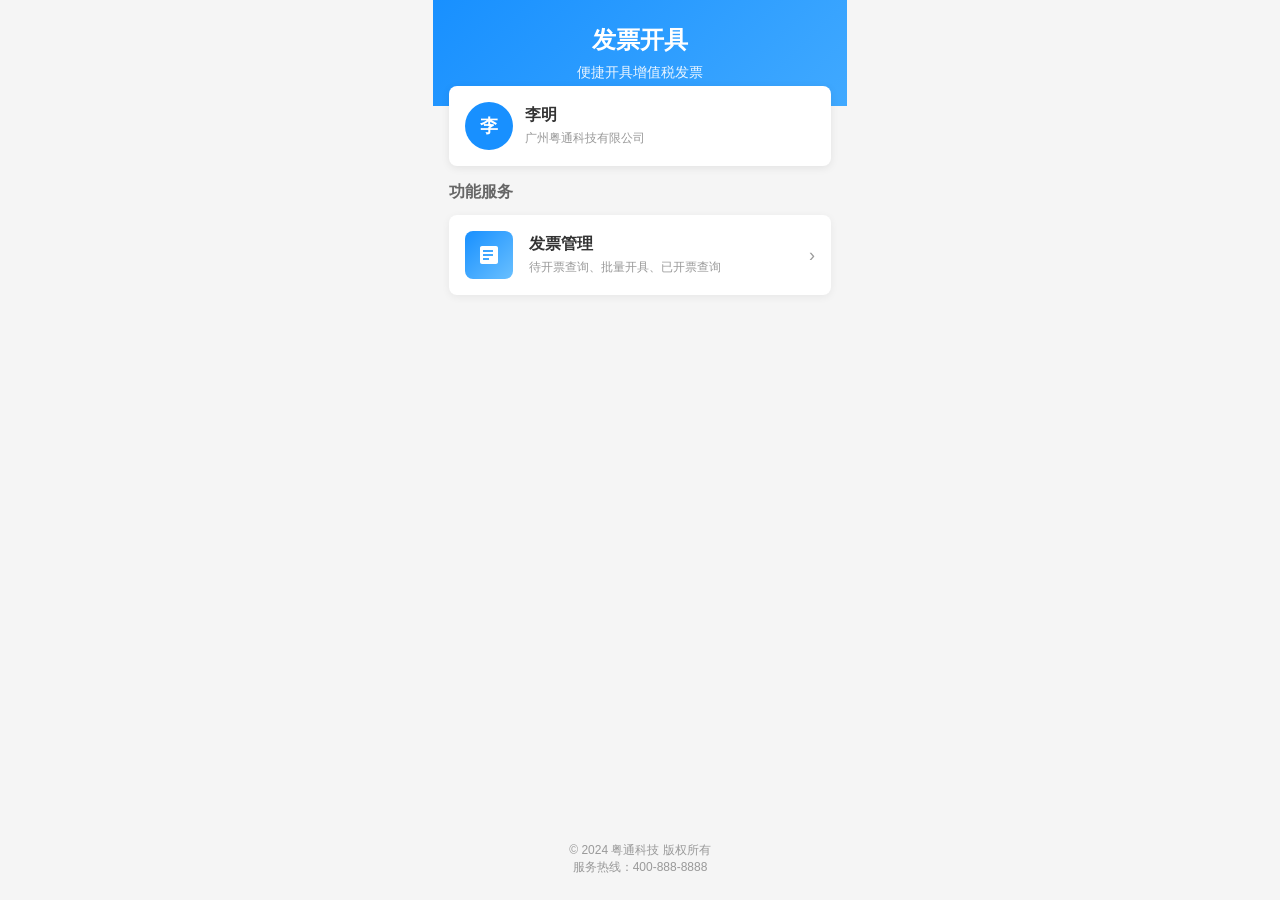
==== index.html @ 73f47a1a "Initial commit: 发票开具APP演示原型" ====
<!DOCTYPE html>
<html lang="zh-CN">
<head>
  <meta charset="UTF-8">
  <meta name="viewport" content="width=device-width, initial-scale=1.0, maximum-scale=1.0, user-scalable=no">
  <title>发票开具 - 首页</title>
  <link rel="stylesheet" href="css/style.css">
</head>
<body>
  <div class="page-container">
    <!-- 首页头部 -->
    <header class="home-header">
      <h1 class="app-title">发票开具</h1>
      <p class="app-subtitle">便捷开具增值税发票</p>
    </header>

    <!-- 用户信息 -->
    <div class="user-info">
      <div class="avatar">李</div>
      <div class="user-detail">
        <div class="user-name">李明</div>
        <div class="user-company">广州粤通科技有限公司</div>
      </div>
    </div>

    <!-- 功能入口 -->
    <section class="menu-section">
      <h2 class="section-title">功能服务</h2>

      <a href="invoice.html" class="menu-card">
        <div class="menu-icon">
          <svg viewBox="0 0 24 24">
            <path d="M19 3H5c-1.1 0-2 .9-2 2v14c0 1.1.9 2 2 2h14c1.1 0 2-.9 2-2V5c0-1.1-.9-2-2-2zm-7 14H6v-2h6v2zm4-4H6v-2h10v2zm0-4H6V7h10v2z"/>
          </svg>
        </div>
        <div class="menu-content">
          <div class="menu-title">发票管理</div>
          <div class="menu-desc">待开票查询、批量开具、已开票查询</div>
        </div>
        <span class="menu-arrow">›</span>
      </a>
    </section>

    <!-- 底部版权 -->
    <footer class="footer">
      <p>© 2024 粤通科技 版权所有</p>
      <p>服务热线：400-888-8888</p>
    </footer>
  </div>
</body>
</html>
---- css/style.css ----
/* CSS变量定义 */
:root {
  --primary-color: #1890ff;
  --success-color: #52c41a;
  --warning-color: #faad14;
  --danger-color: #ff4d4f;
  --purple-color: #722ed1;
  --bg-color: #f5f5f5;
  --card-bg: #ffffff;
  --text-primary: #333333;
  --text-secondary: #666666;
  --text-muted: #999999;
  --border-color: #d9d9d9;
  --page-padding: 16px;
  --card-radius: 8px;
  --btn-radius: 4px;
}

/* 通用样式重置 */
* {
  margin: 0;
  padding: 0;
  box-sizing: border-box;
}

html, body {
  font-family: 'Microsoft YaHei', 'PingFang SC', sans-serif;
  font-size: 14px;
  color: var(--text-primary);
  background-color: var(--bg-color);
  min-height: 100vh;
}

a {
  text-decoration: none;
  color: inherit;
}

ul, li {
  list-style: none;
}

input, select, button {
  font-family: inherit;
  font-size: inherit;
  outline: none;
}

/* 页面布局 */
.page-container {
  max-width: 414px;
  min-width: 320px;
  margin: 0 auto;
  min-height: 100vh;
  background-color: var(--bg-color);
  display: flex;
  flex-direction: column;
}

/* 顶部导航 */
.header {
  background-color: var(--primary-color);
  color: #fff;
  padding: 12px var(--page-padding);
  display: flex;
  align-items: center;
  position: sticky;
  top: 0;
  z-index: 100;
}

.header .back-btn {
  width: 24px;
  height: 24px;
  display: flex;
  align-items: center;
  justify-content: center;
  cursor: pointer;
  margin-right: 12px;
}

.header .back-btn::before {
  content: '';
  display: block;
  width: 10px;
  height: 10px;
  border-left: 2px solid #fff;
  border-bottom: 2px solid #fff;
  transform: rotate(45deg);
}

.header .title {
  font-size: 18px;
  font-weight: bold;
  flex: 1;
}

/* 首页样式 */
.home-header {
  background: linear-gradient(135deg, var(--primary-color), #40a9ff);
  color: #fff;
  padding: 24px var(--page-padding);
  text-align: center;
}

.home-header .app-title {
  font-size: 24px;
  font-weight: bold;
  margin-bottom: 8px;
}

.home-header .app-subtitle {
  font-size: 14px;
  opacity: 0.9;
}

.user-info {
  background-color: var(--card-bg);
  margin: var(--page-padding);
  margin-top: -20px;
  border-radius: var(--card-radius);
  padding: 16px;
  box-shadow: 0 2px 8px rgba(0, 0, 0, 0.08);
  display: flex;
  align-items: center;
}

.user-info .avatar {
  width: 48px;
  height: 48px;
  border-radius: 50%;
  background-color: var(--primary-color);
  display: flex;
  align-items: center;
  justify-content: center;
  color: #fff;
  font-size: 18px;
  font-weight: bold;
  margin-right: 12px;
}

.user-info .user-detail {
  flex: 1;
}

.user-info .user-name {
  font-size: 16px;
  font-weight: bold;
  margin-bottom: 4px;
}

.user-info .user-company {
  font-size: 12px;
  color: var(--text-muted);
}

/* 功能入口 */
.menu-section {
  padding: 0 var(--page-padding);
}

.menu-section .section-title {
  font-size: 16px;
  font-weight: bold;
  margin-bottom: 12px;
  color: var(--text-secondary);
}

.menu-card {
  background-color: var(--card-bg);
  border-radius: var(--card-radius);
  padding: 16px;
  margin-bottom: 12px;
  box-shadow: 0 2px 8px rgba(0, 0, 0, 0.06);
  display: flex;
  align-items: center;
  cursor: pointer;
  transition: box-shadow 0.3s;
}

.menu-card:hover {
  box-shadow: 0 4px 12px rgba(0, 0, 0, 0.12);
}

.menu-card .menu-icon {
  width: 48px;
  height: 48px;
  border-radius: 8px;
  background: linear-gradient(135deg, var(--primary-color), #69c0ff);
  display: flex;
  align-items: center;
  justify-content: center;
  margin-right: 16px;
}

.menu-card .menu-icon svg {
  width: 24px;
  height: 24px;
  fill: #fff;
}

.menu-card .menu-content {
  flex: 1;
}

.menu-card .menu-title {
  font-size: 16px;
  font-weight: bold;
  margin-bottom: 4px;
}

.menu-card .menu-desc {
  font-size: 12px;
  color: var(--text-muted);
}

.menu-card .menu-arrow {
  color: var(--text-muted);
  font-size: 18px;
}

/* 底部版权 */
.footer {
  text-align: center;
  padding: 24px var(--page-padding);
  color: var(--text-muted);
  font-size: 12px;
  margin-top: auto;
}

/* 标签切换 */
.tab-header {
  display: flex;
  background-color: var(--card-bg);
  border-bottom: 1px solid var(--border-color);
}

.tab-header .tab-item {
  flex: 1;
  padding: 14px;
  text-align: center;
  font-size: 15px;
  color: var(--text-secondary);
  cursor: pointer;
  position: relative;
  transition: color 0.3s;
}

.tab-header .tab-item.active {
  color: var(--primary-color);
  font-weight: bold;
}

.tab-header .tab-item.active::after {
  content: '';
  position: absolute;
  bottom: 0;
  left: 50%;
  transform: translateX(-50%);
  width: 40px;
  height: 3px;
  background-color: var(--primary-color);
  border-radius: 2px;
}

/* 筛选区域 */
.filter-section {
  background-color: var(--card-bg);
  padding: var(--page-padding);
  margin-bottom: 12px;
}

.filter-row {
  display: flex;
  align-items: center;
  margin-bottom: 12px;
}

.filter-row:last-child {
  margin-bottom: 0;
}

.filter-label {
  font-size: 13px;
  color: var(--text-secondary);
  width: 70px;
  flex-shrink: 0;
}

.filter-inputs {
  flex: 1;
  display: flex;
  align-items: center;
  gap: 8px;
}

.filter-inputs input,
.filter-inputs select {
  flex: 1;
  padding: 8px 10px;
  border: 1px solid var(--border-color);
  border-radius: var(--btn-radius);
  background-color: #fff;
  color: var(--text-primary);
}

.filter-inputs input:focus,
.filter-inputs select:focus {
  border-color: var(--primary-color);
}

.date-separator {
  color: var(--text-muted);
  font-size: 12px;
}

.filter-actions {
  display: flex;
  justify-content: flex-end;
  gap: 12px;
  margin-top: 12px;
}

/* 按钮样式 */
.btn {
  padding: 8px 16px;
  border-radius: var(--btn-radius);
  border: 1px solid var(--border-color);
  background-color: #fff;
  color: var(--text-primary);
  cursor: pointer;
  transition: all 0.3s;
  display: inline-flex;
  align-items: center;
  justify-content: center;
  gap: 4px;
}

.btn-primary {
  background-color: var(--primary-color);
  border-color: var(--primary-color);
  color: #fff;
}

.btn-primary:hover {
  background-color: #40a9ff;
  border-color: #40a9ff;
}

.btn-sm {
  padding: 4px 10px;
  font-size: 12px;
}

.btn-view {
  background-color: #fff;
  border-color: var(--primary-color);
  color: var(--primary-color);
}

.btn-view:hover {
  background-color: #e6f7ff;
}

.btn-email {
  background-color: #fff;
  border-color: var(--success-color);
  color: var(--success-color);
  margin-left: 8px;
}

.btn-email:hover {
  background-color: #f6ffed;
}

.btn-block {
  width: 100%;
}

/* 列表区域 */
.list-section {
  flex: 1;
  padding: 0 var(--page-padding);
}

.list-header {
  display: flex;
  align-items: center;
  justify-content: flex-end;
  padding: 12px 0;
}

.list-header .select-all {
  display: none;
  align-items: center;
  gap: 8px;
}

.list-header.select-mode {
  justify-content: space-between;
}

.list-header.select-mode .select-all {
  display: flex;
}

/* 复选框 */
.checkbox {
  width: 18px;
  height: 18px;
  border: 1px solid var(--border-color);
  border-radius: 2px;
  cursor: pointer;
  display: flex;
  align-items: center;
  justify-content: center;
  transition: all 0.2s;
}

.checkbox.hidden {
  visibility: hidden;
  width: 0;
  margin-right: 0;
}

.checkbox.checked {
  background-color: var(--primary-color);
  border-color: var(--primary-color);
}

.checkbox.checked::after {
  content: '';
  width: 10px;
  height: 6px;
  border-left: 2px solid #fff;
  border-bottom: 2px solid #fff;
  transform: rotate(-45deg) translateY(-1px);
}

/* 发票列表项 */
.invoice-item {
  background-color: var(--card-bg);
  border-radius: var(--card-radius);
  padding: 14px;
  margin-bottom: 12px;
  box-shadow: 0 2px 6px rgba(0, 0, 0, 0.04);
}

.invoice-item-header {
  display: flex;
  align-items: center;
  margin-bottom: 10px;
}

.invoice-item-header .checkbox {
  margin-right: 10px;
}

.invoice-item-header .checkbox.hidden {
  margin-right: 0;
}

.invoice-item-header .invoice-no {
  font-size: 13px;
  color: var(--text-secondary);
  flex: 1;
}

/* 业务类型标签 */
.tag {
  display: inline-block;
  padding: 2px 8px;
  border-radius: 2px;
  font-size: 12px;
  line-height: 1.5;
}

.tag + .tag {
  margin-left: 8px;
}

.tag-gongben {
  background-color: #e6f7ff;
  color: var(--primary-color);
}

.tag-weiyue {
  background-color: #fff2f0;
  color: var(--danger-color);
}

.tag-tingche {
  background-color: #f6ffed;
  color: var(--success-color);
}

.tag-quanyi {
  background-color: #f9f0ff;
  color: var(--purple-color);
}

.tag-yuetong {
  background-color: #fffbe6;
  color: var(--warning-color);
}

.tag-pupiao {
  background-color: #e6f7ff;
  color: var(--primary-color);
}

.tag-zhuanpiao {
  background-color: #fff2e8;
  color: #fa8c16;
}

.invoice-item-body {
  padding-left: 0;
}

.invoice-item.select-mode .invoice-item-body {
  padding-left: 28px;
}

.invoice-row {
  display: flex;
  justify-content: space-between;
  margin-bottom: 6px;
}

.invoice-row:last-child {
  margin-bottom: 0;
}

.invoice-row .label {
  color: var(--text-muted);
  font-size: 13px;
}

.invoice-row .value {
  color: var(--text-primary);
  font-size: 13px;
}

.invoice-row .amount {
  color: var(--danger-color);
  font-weight: bold;
  font-size: 15px;
}

.invoice-item-footer {
  display: flex;
  justify-content: flex-end;
  padding-left: 0;
  margin-top: 10px;
  padding-top: 10px;
  border-top: 1px solid #f0f0f0;
}

.invoice-item.select-mode .invoice-item-footer {
  padding-left: 28px;
}

/* 底部操作栏 */
.bottom-bar {
  background-color: var(--card-bg);
  padding: 12px var(--page-padding);
  box-shadow: 0 -2px 8px rgba(0, 0, 0, 0.06);
  display: flex;
  align-items: center;
  justify-content: center;
  position: sticky;
  bottom: 0;
}

.bottom-bar.select-mode {
  justify-content: space-between;
}

.bottom-bar .selected-info {
  font-size: 14px;
  color: var(--text-secondary);
  display: none;
}

.bottom-bar.select-mode .selected-info {
  display: block;
}

.bottom-bar .selected-info .count {
  color: var(--primary-color);
  font-weight: bold;
}

.bottom-bar .selected-info .total {
  color: var(--danger-color);
  font-weight: bold;
}

.bottom-bar .btn-cancel {
  display: none;
  margin-right: 12px;
}

.bottom-bar.select-mode .btn-cancel {
  display: inline-flex;
}

/* 分页 */
.pagination {
  display: flex;
  justify-content: center;
  align-items: center;
  gap: 8px;
  padding: 16px 0;
}

.pagination .page-btn {
  min-width: 32px;
  height: 32px;
  padding: 0 10px;
  border: 1px solid var(--border-color);
  border-radius: var(--btn-radius);
  background-color: #fff;
  cursor: pointer;
  display: flex;
  align-items: center;
  justify-content: center;
  font-size: 13px;
}

.pagination .page-btn.active {
  background-color: var(--primary-color);
  border-color: var(--primary-color);
  color: #fff;
}

.pagination .page-btn:disabled {
  color: var(--text-muted);
  cursor: not-allowed;
}

/* 弹窗 */
.modal-overlay {
  position: fixed;
  top: 0;
  left: 0;
  right: 0;
  bottom: 0;
  background-color: rgba(0, 0, 0, 0.5);
  display: none;
  align-items: flex-end;
  justify-content: center;
  z-index: 1000;
}

.modal-overlay.show {
  display: flex;
}

.modal-content {
  background-color: var(--card-bg);
  border-radius: var(--card-radius) var(--card-radius) 0 0;
  width: 100%;
  max-width: 414px;
  max-height: 90vh;
  overflow-y: auto;
  animation: slideUp 0.3s ease;
}

@keyframes slideUp {
  from {
    transform: translateY(100%);
  }
  to {
    transform: translateY(0);
  }
}

.modal-header {
  display: flex;
  align-items: center;
  justify-content: space-between;
  padding: 16px;
  border-bottom: 1px solid #f0f0f0;
}

.modal-header .modal-title {
  font-size: 16px;
  font-weight: bold;
}

.modal-header .modal-close {
  width: 24px;
  height: 24px;
  display: flex;
  align-items: center;
  justify-content: center;
  cursor: pointer;
  color: var(--text-muted);
  font-size: 20px;
}

.modal-body {
  padding: 16px;
}

/* 表单样式 */
.form-group {
  margin-bottom: 16px;
}

.form-group:last-child {
  margin-bottom: 0;
}

.form-group .form-label {
  display: block;
  font-size: 13px;
  color: var(--text-secondary);
  margin-bottom: 6px;
}

.form-group .form-label .required {
  color: var(--danger-color);
  margin-left: 2px;
}

.form-group input,
.form-group select,
.form-group textarea {
  width: 100%;
  padding: 10px 12px;
  border: 1px solid var(--border-color);
  border-radius: var(--btn-radius);
  background-color: #fff;
}

.form-group input:focus,
.form-group select:focus,
.form-group textarea:focus {
  border-color: var(--primary-color);
}

.form-group textarea {
  resize: vertical;
  min-height: 60px;
}

.form-group .form-tip {
  font-size: 12px;
  color: var(--text-muted);
  margin-top: 4px;
}

/* 发票类型选择 */
.invoice-type-selector {
  display: flex;
  gap: 12px;
  margin-bottom: 16px;
}

.invoice-type-selector .type-option {
  flex: 1;
  padding: 12px;
  border: 1px solid var(--border-color);
  border-radius: var(--btn-radius);
  text-align: center;
  cursor: pointer;
  transition: all 0.3s;
}

.invoice-type-selector .type-option.active {
  border-color: var(--primary-color);
  background-color: #e6f7ff;
}

.invoice-type-selector .type-option .type-name {
  font-size: 14px;
  font-weight: bold;
  margin-bottom: 4px;
}

.invoice-type-selector .type-option .type-desc {
  font-size: 12px;
  color: var(--text-muted);
}

.modal-footer {
  padding: 16px;
  border-top: 1px solid #f0f0f0;
}

/* 发送邮箱弹窗 */
.email-info {
  background-color: #fafafa;
  border-radius: var(--btn-radius);
  padding: 12px;
  margin-bottom: 16px;
  font-size: 13px;
}

.email-info .info-row {
  display: flex;
  justify-content: space-between;
  margin-bottom: 6px;
}

.email-info .info-row:last-child {
  margin-bottom: 0;
}

.email-info .info-label {
  color: var(--text-muted);
}

.email-info .info-value {
  color: var(--text-primary);
}

/* 详情页 */
.detail-section {
  padding: var(--page-padding);
}

.detail-card {
  background-color: var(--card-bg);
  border-radius: var(--card-radius);
  padding: 16px;
  margin-bottom: 12px;
  box-shadow: 0 2px 6px rgba(0, 0, 0, 0.04);
}

.detail-card .card-title {
  font-size: 15px;
  font-weight: bold;
  margin-bottom: 12px;
  padding-bottom: 10px;
  border-bottom: 1px solid #f0f0f0;
}

.detail-card .card-title .tag {
  margin-left: 8px;
  vertical-align: middle;
}

.detail-row {
  display: flex;
  justify-content: space-between;
  padding: 8px 0;
}

.detail-row .label {
  color: var(--text-muted);
  font-size: 13px;
}

.detail-row .value {
  color: var(--text-primary);
  font-size: 13px;
  text-align: right;
  flex: 1;
  margin-left: 12px;
}

/* 表格样式 */
.detail-table {
  width: 100%;
  border-collapse: collapse;
  font-size: 12px;
}

.detail-table th,
.detail-table td {
  padding: 10px 8px;
  text-align: left;
  border-bottom: 1px solid #f0f0f0;
}

.detail-table th {
  background-color: #fafafa;
  color: var(--text-secondary);
  font-weight: normal;
}

.detail-table td {
  color: var(--text-primary);
}

.detail-table td.amount {
  text-align: right;
}

/* 合计金额 */
.total-section {
  background-color: var(--card-bg);
  border-radius: var(--card-radius);
  padding: 16px;
  margin-bottom: 12px;
  text-align: right;
}

.total-section .total-row {
  display: flex;
  justify-content: flex-end;
  align-items: center;
  gap: 12px;
}

.total-section .total-label {
  color: var(--text-secondary);
}

.total-section .total-amount {
  color: var(--danger-color);
  font-size: 20px;
  font-weight: bold;
}

/* 详情操作按钮 */
.detail-actions {
  display: flex;
  gap: 12px;
  padding: var(--page-padding);
  padding-bottom: 24px;
}

.detail-actions .btn {
  flex: 1;
}

/* Tab面板 */
.tab-pane {
  display: none;
  flex: 1;
  flex-direction: column;
}

.tab-pane.active {
  display: flex;
}

/* 空状态 */
.empty-state {
  text-align: center;
  padding: 48px 24px;
  color: var(--text-muted);
}

.empty-state .empty-icon {
  font-size: 48px;
  margin-bottom: 12px;
}

.empty-state .empty-text {
  font-size: 14px;
}

/* 发票票面预览 */
.invoice-preview {
  background-color: #fff;
  border: 2px solid #d9363e;
  border-radius: 4px;
  padding: 16px;
  margin-bottom: 16px;
  position: relative;
}

.invoice-preview-header {
  text-align: center;
  border-bottom: 2px solid #d9363e;
  padding-bottom: 12px;
  margin-bottom: 12px;
}

.invoice-title {
  font-size: 12px;
  color: #d9363e;
  margin-bottom: 4px;
}

.invoice-type {
  font-size: 20px;
  font-weight: bold;
  color: #d9363e;
  letter-spacing: 4px;
  margin-bottom: 8px;
}

.invoice-code {
  display: flex;
  justify-content: space-between;
  font-size: 12px;
  color: var(--text-secondary);
}

.invoice-party {
  border: 1px solid #e8e8e8;
  margin-bottom: 12px;
}

.party-title {
  background-color: #fafafa;
  padding: 6px 10px;
  font-size: 13px;
  font-weight: bold;
  color: var(--text-secondary);
  border-bottom: 1px solid #e8e8e8;
}

.party-info {
  padding: 8px 10px;
}

.party-row {
  display: flex;
  margin-bottom: 4px;
  font-size: 12px;
}

.party-row:last-child {
  margin-bottom: 0;
}

.party-label {
  color: var(--text-muted);
  flex-shrink: 0;
}

.party-value {
  color: var(--text-primary);
  word-break: break-all;
}

.invoice-items {
  margin-bottom: 12px;
  overflow-x: auto;
}

.invoice-table {
  width: 100%;
  border-collapse: collapse;
  font-size: 11px;
}

.invoice-table th,
.invoice-table td {
  border: 1px solid #e8e8e8;
  padding: 6px 4px;
  text-align: center;
}

.invoice-table th {
  background-color: #fafafa;
  font-weight: normal;
  color: var(--text-secondary);
}

.invoice-table td {
  color: var(--text-primary);
}

.invoice-total {
  border: 1px solid #e8e8e8;
  padding: 10px;
  margin-bottom: 12px;
  text-align: right;
}

.invoice-total .total-row {
  display: flex;
  justify-content: flex-end;
  margin-bottom: 4px;
}

.invoice-total .total-row:last-child {
  margin-bottom: 0;
}

.invoice-total .total-label {
  font-size: 12px;
  color: var(--text-muted);
  margin-right: 8px;
}

.invoice-total .total-value {
  font-size: 14px;
  font-weight: bold;
  color: #d9363e;
}

.invoice-remark {
  border: 1px solid #e8e8e8;
  padding: 8px 10px;
  font-size: 12px;
  margin-bottom: 12px;
}

.remark-label {
  color: var(--text-muted);
}

.remark-value {
  color: var(--text-primary);
}

.invoice-date {
  text-align: right;
  font-size: 12px;
  color: var(--text-secondary);
}

.invoice-stamp {
  position: absolute;
  right: 20px;
  top: 50%;
  transform: translateY(-50%);
  width: 80px;
  height: 80px;
  border: 3px solid #d9363e;
  border-radius: 50%;
  display: flex;
  align-items: center;
  justify-content: center;
  font-size: 12px;
  color: #d9363e;
  font-weight: bold;
  text-align: center;
  opacity: 0.7;
  transform: translateY(-50%) rotate(-15deg);
}

/* 下载选项样式 */
.download-options {
  display: flex;
  flex-direction: column;
  gap: 12px;
}

.download-option {
  display: flex;
  align-items: center;
  padding: 16px;
  border: 1px solid var(--border-color);
  border-radius: var(--btn-radius);
  cursor: pointer;
  transition: all 0.3s;
}

.download-option:hover {
  border-color: var(--primary-color);
  background-color: #e6f7ff;
}

.download-icon {
  margin-right: 16px;
}

.download-info {
  flex: 1;
}

.download-name {
  font-size: 15px;
  font-weight: bold;
  margin-bottom: 4px;
}

.download-desc {
  font-size: 12px;
  color: var(--text-muted);
}

/* 格式选项样式 */
.format-options {
  display: flex;
  gap: 16px;
}

.format-option {
  display: flex;
  align-items: center;
  cursor: pointer;
}

.format-option input {
  margin-right: 6px;
}

/* 详情页按钮样式 */
.btn-download {
  border-color: var(--danger-color);
  color: var(--danger-color);
}

.btn-download:hover {
  background-color: #fff1f0;
}

.btn-detail-email {
  border-color: var(--primary-color);
  color: var(--primary-color);
}

.btn-detail-email:hover {
  background-color: #e6f7ff;
}

/* 响应式 */
@media (max-width: 320px) {
  .filter-inputs {
    flex-direction: column;
  }

  .filter-inputs input,
  .filter-inputs select {
    width: 100%;
  }

  .date-separator {
    display: none;
  }
}
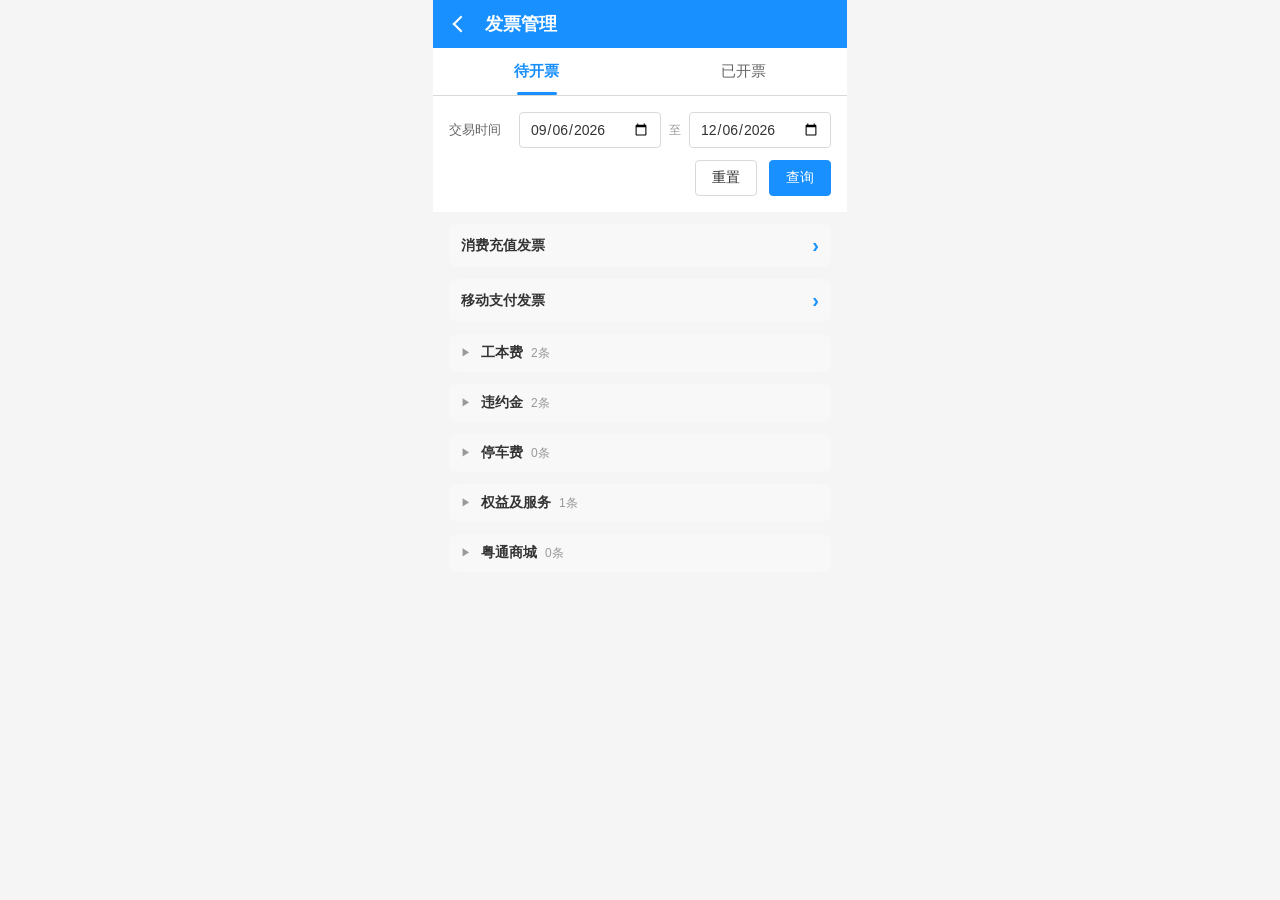
==== commit e088f257: "Initial commit" ====
--- a/index.html
+++ b/index.html
@@ -3,49 +3,9 @@
 <head>
   <meta charset="UTF-8">
   <meta name="viewport" content="width=device-width, initial-scale=1.0, maximum-scale=1.0, user-scalable=no">
-  <title>发票开具 - 首页</title>
-  <link rel="stylesheet" href="css/style.css">
+  <title>发票开具</title>
+  <script>
+    window.location.href = 'invoice.html';
+  </script>
 </head>
-<body>
-  <div class="page-container">
-    <!-- 首页头部 -->
-    <header class="home-header">
-      <h1 class="app-title">发票开具</h1>
-      <p class="app-subtitle">便捷开具增值税发票</p>
-    </header>
-
-    <!-- 用户信息 -->
-    <div class="user-info">
-      <div class="avatar">李</div>
-      <div class="user-detail">
-        <div class="user-name">李明</div>
-        <div class="user-company">广州粤通科技有限公司</div>
-      </div>
-    </div>
-
-    <!-- 功能入口 -->
-    <section class="menu-section">
-      <h2 class="section-title">功能服务</h2>
-
-      <a href="invoice.html" class="menu-card">
-        <div class="menu-icon">
-          <svg viewBox="0 0 24 24">
-            <path d="M19 3H5c-1.1 0-2 .9-2 2v14c0 1.1.9 2 2 2h14c1.1 0 2-.9 2-2V5c0-1.1-.9-2-2-2zm-7 14H6v-2h6v2zm4-4H6v-2h10v2zm0-4H6V7h10v2z"/>
-          </svg>
-        </div>
-        <div class="menu-content">
-          <div class="menu-title">发票管理</div>
-          <div class="menu-desc">待开票查询、批量开具、已开票查询</div>
-        </div>
-        <span class="menu-arrow">›</span>
-      </a>
-    </section>
-
-    <!-- 底部版权 -->
-    <footer class="footer">
-      <p>© 2024 粤通科技 版权所有</p>
-      <p>服务热线：400-888-8888</p>
-    </footer>
-  </div>
-</body>
 </html>
